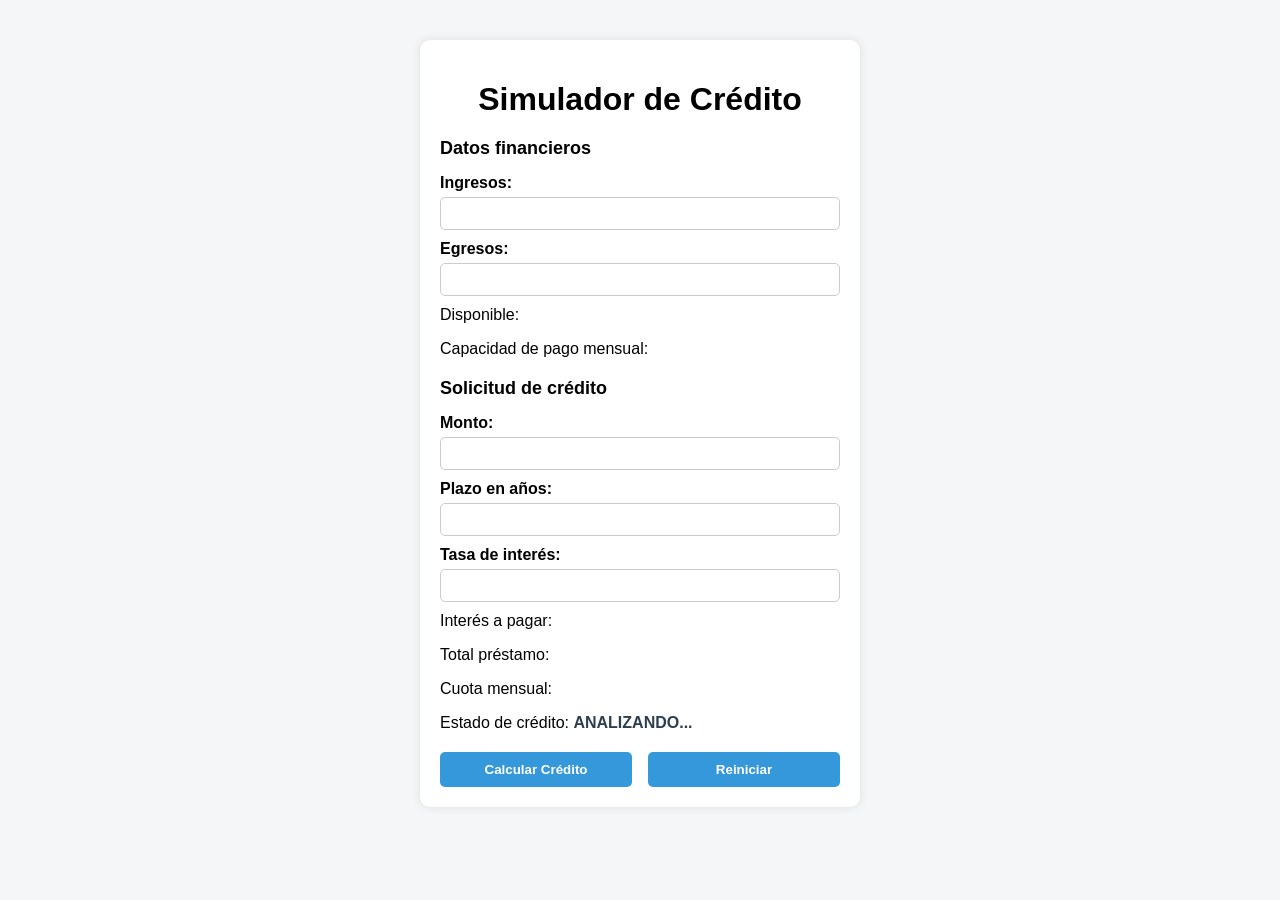
==== simulador.html @ 540f6668 "funciones de calcular el ingreso y egreso" ====
<!DOCTYPE html>
<html lang="es">
<head>
    <meta charset="UTF-8">
    <meta name="viewport" content="width=device-width, initial-scale=1.0">
    <title>Simulador de Crédito</title>
    <link rel="stylesheet" href="simulador.css">
</head>
<body>

    <div class="container">
        <h1>Simulador de Crédito</h1>

        <h2>Datos financieros</h2>
        <label for="txtIngresos">Ingresos:</label>
        <input type="text" id="txtIngresos">

        <label for="txtEgresos">Egresos:</label>
        <input type="text" id="txtEgresos">

        <p>Disponible: <span id="spnDisponible" ></span></p>
        <p>Capacidad de pago mensual: <span id="spnCapacidadPago"></span></p>

        <h2>Solicitud de crédito</h2>
        <label for="txtMonto">Monto:</label>
        <input type="text" id="txtMonto">

        <label for="txtPlazo">Plazo en años:</label>
        <input type="text" id="txtPlazo">

        <label for="txtTasaInteres">Tasa de interés:</label>
        <input type="text" id="txtTasaInteres">

        <p>Interés a pagar: <span id="spnInteresPagar"></span></p>
        <p>Total préstamo: <span id="spnTotalPrestamo"></span></p>
        <p>Cuota mensual: <span id="spnCuotaMensual"></span></p>
        <p>Estado de crédito: <span id="spnEstadoCredito">ANALIZANDO...</span></p>

        <div class="buttons">
            <button id="btnCalcularCredito" onclick="calcular()">Calcular Crédito</button>
            <button id="btnReiniciar">Reiniciar</button>
        </div>
    </div>

 <script src="simulador.js"></script>
 <script src="funciones.js"></script>
</body>
</html>
---- simulador.css ----
body {
    font-family: Arial, sans-serif;
    background-color: #f4f6f8;
    margin: 0;
    padding: 0;
}

.container {
    width: 400px;
    margin: 40px auto;
    padding: 20px;
    background-color: white;
    border-radius: 10px;
    box-shadow: 0 0 10px rgba(0,0,0,0.1);
}

h1 {
    text-align: center;
    margin-bottom: 20px;
}

h2 {
    margin-top: 20px;
    font-size: 18px;
}

label {
    display: block;
    margin-top: 10px;
    font-weight: bold;
}

input {
    width: 100%;
    padding: 8px;
    margin-top: 5px;
    border-radius: 5px;
    border: 1px solid #ccc;
    box-sizing: border-box;
}

p {
    margin-top: 10px;
}

span {
    font-weight: bold;
    color: #2c3e50;
}

.buttons {
    margin-top: 20px;
    display: flex;
    justify-content: space-between;
}

button {
    width: 48%;
    padding: 10px;
    border: none;
    border-radius: 5px;
    background-color: #3498db;
    color: white;
    font-weight: bold;
    cursor: pointer;
}

button:hover {
    background-color: #2980b9;
}
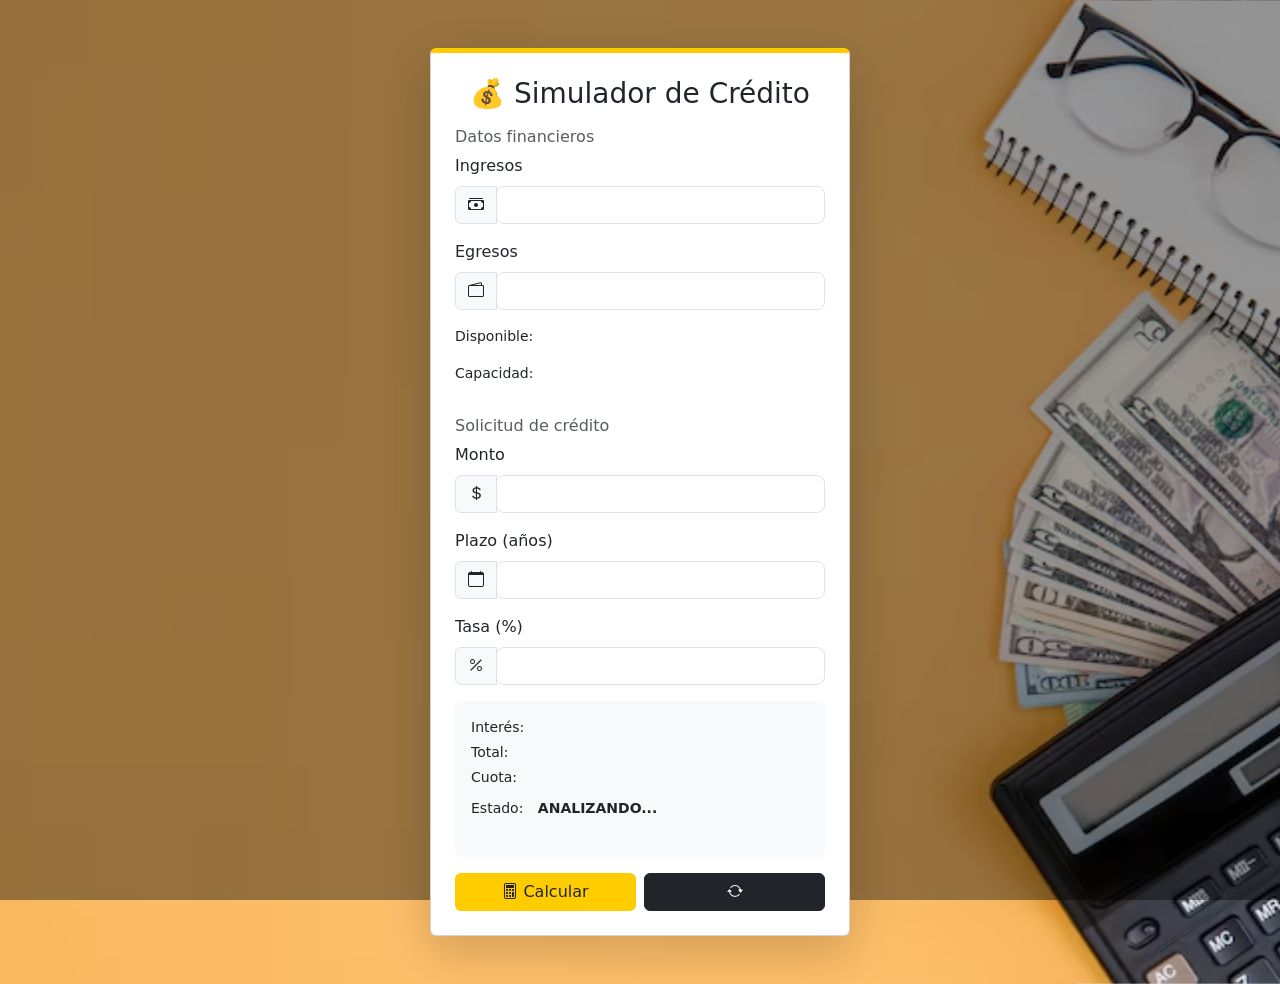
==== commit 33b1809e: "taller2 de la pate 3 completa" ====
--- a/simulador.html
+++ b/simulador.html
@@ -4,45 +4,106 @@
     <meta charset="UTF-8">
     <meta name="viewport" content="width=device-width, initial-scale=1.0">
     <title>Simulador de Crédito</title>
-    <link rel="stylesheet" href="simulador.css">
+
+    <!-- Tu CSS -->
+    <link rel="stylesheet" href="assets/css/simulador.css">
+
+    <!-- Bootstrap -->
+    <link href="https://cdn.jsdelivr.net/npm/bootstrap@5.3.2/dist/css/bootstrap.min.css" rel="stylesheet">
+
+    <!-- Bootstrap Icons -->
+    <link href="https://cdn.jsdelivr.net/npm/bootstrap-icons@1.11.1/font/bootstrap-icons.css" rel="stylesheet">
 </head>
 <body>
 
-    <div class="container">
-        <h1>Simulador de Crédito</h1>
+<div class="container d-flex justify-content-center align-items-start min-vh-100 py-5">
+    <div class="card shadow-lg p-4" style="max-width: 420px; width: 100%; border-top: 5px solid #ffcc00;">
 
-        <h2>Datos financieros</h2>
-        <label for="txtIngresos">Ingresos:</label>
-        <input type="text" id="txtIngresos">
+        <h3 class="text-center mb-3">💰 Simulador de Crédito</h3>
 
-        <label for="txtEgresos">Egresos:</label>
-        <input type="text" id="txtEgresos">
+        <h6 class="text-muted">Datos financieros</h6>
 
-        <p>Disponible: <span id="spnDisponible" ></span></p>
-        <p>Capacidad de pago mensual: <span id="spnCapacidadPago"></span></p>
+        <!-- INGRESOS -->
+        <div class="mb-3">
+            <label class="form-label">Ingresos</label>
+            <div class="input-group">
+                <span class="input-group-text"><i class="bi bi-cash-stack"></i></span>
+                <input type="number" id="txtIngresos" class="form-control">
+            </div>
+            <small class="text-danger error" id="errorIngresos"></small>
+        </div>
 
-        <h2>Solicitud de crédito</h2>
-        <label for="txtMonto">Monto:</label>
-        <input type="text" id="txtMonto">
+        <!-- EGRESOS -->
+        <div class="mb-3">
+            <label class="form-label">Egresos</label>
+            <div class="input-group">
+                <span class="input-group-text"><i class="bi bi-wallet2"></i></span>
+                <input type="number" id="txtEgresos" class="form-control">
+            </div>
+            <small class="text-danger error" id="errorEgresos"></small>
+        </div>
 
-        <label for="txtPlazo">Plazo en años:</label>
-        <input type="text" id="txtPlazo">
+        <!-- RESULTADOS -->
+        <p class="small">Disponible: <strong id="spnDisponible"></strong></p>
+        <p class="small">Capacidad: <strong id="spnCapacidadPago"></strong></p>
 
-        <label for="txtTasaInteres">Tasa de interés:</label>
-        <input type="text" id="txtTasaInteres">
+        <h6 class="text-muted mt-3">Solicitud de crédito</h6>
 
-        <p>Interés a pagar: <span id="spnInteresPagar"></span></p>
-        <p>Total préstamo: <span id="spnTotalPrestamo"></span></p>
-        <p>Cuota mensual: <span id="spnCuotaMensual"></span></p>
-        <p>Estado de crédito: <span id="spnEstadoCredito">ANALIZANDO...</span></p>
+        <!-- MONTO -->
+        <div class="mb-3">
+            <label class="form-label">Monto</label>
+            <div class="input-group">
+                <span class="input-group-text"><i class="bi bi-currency-dollar"></i></span>
+                <input type="number" id="txtMonto" class="form-control">
+            </div>
+            <small class="text-danger error" id="errorMonto"></small>
+        </div>
 
-        <div class="buttons">
-            <button id="btnCalcularCredito" onclick="calcular()">Calcular Crédito</button>
-            <button id="btnReiniciar">Reiniciar</button>
+        <!-- PLAZO -->
+        <div class="mb-3">
+            <label class="form-label">Plazo (años)</label>
+            <div class="input-group">
+                <span class="input-group-text"><i class="bi bi-calendar"></i></span>
+                <input type="number" id="txtPlazo" class="form-control">
+            </div>
+            <small class="text-danger error" id="errorPlazo"></small>
         </div>
+
+        <!-- TASA -->
+        <div class="mb-3">
+            <label class="form-label">Tasa (%)</label>
+            <div class="input-group">
+                <span class="input-group-text"><i class="bi bi-percent"></i></span>
+                <input type="number" id="txtTasaInteres" class="form-control">
+            </div>
+            <small class="text-danger error" id="errorTasa"></small>
+        </div>
+
+        <!-- RESULTADOS FINALES -->
+        <div class="bg-light p-3 rounded">
+            <p class="small mb-1">Interés: <strong id="spnInteresPagar"></strong></p>
+            <p class="small mb-1">Total: <strong id="spnTotalPrestamo"></strong></p>
+            <p class="small mb-1">Cuota: <strong id="spnCuotaMensual"></strong></p>
+            <p class="small">Estado: <span id="spnEstadoCredito" class="estado">ANALIZANDO...</span></p>
+        </div>
+
+        <!-- BOTONES -->
+        <div class="d-flex gap-2 mt-3">
+            <button class="btn w-100" style="background:#ffcc00;" onclick="calcular()">
+                <i class="bi bi-calculator"></i> Calcular
+            </button>
+
+            <button class="btn btn-dark w-100" onclick="reiniciar()">
+                <i class="bi bi-arrow-repeat"></i>
+            </button>
+        </div>
+
     </div>
+</div>
 
- <script src="simulador.js"></script>
- <script src="funciones.js"></script>
+<!-- Scripts -->
+<script src="assets/js/funciones.js"></script>
+<script src="assets/js/simulador.js"></script>
+
 </body>
 </html>
--- a/assets/css/simulador.css
+++ b/assets/css/simulador.css
@@ -0,0 +1,75 @@
+body {
+    font-family: 'Segoe UI', Arial, sans-serif;
+    background-image: url(../img/image.png);
+    background-size: cover;
+    background-position: center;
+    margin: 0;
+    padding: 0;
+}
+
+/* overlay oscuro para que se vea más pro */
+body::before {
+    content: "";
+    position: fixed;
+    inset: 0;
+    background: rgba(0,0,0,0.4);
+    z-index: -1;
+}
+
+/* tarjeta */
+.card {
+    border-radius: 16px;
+    backdrop-filter: blur(6px);
+    background: rgba(255,255,255,0.95);
+    transition: transform 0.2s ease;
+}
+
+.card:hover {
+    transform: translateY(-3px);
+}
+
+/* inputs */
+input {
+    border-radius: 8px !important;
+}
+
+input:focus {
+    border-color: #ffcc00 !important;
+    box-shadow: 0 0 8px rgba(255, 204, 0, 0.5) !important;
+}
+
+/* botones */
+.btn-warning {
+    background-color: #ffcc00;
+    border: none;
+    font-weight: 600;
+}
+
+.btn-warning:hover {
+    background-color: #e6b800;
+}
+
+/* errores */
+.error {
+    font-size: 12px;
+}
+
+/* ESTADO DEL CRÉDITO */
+.estado {
+    font-weight: bold;
+    padding: 6px 10px;
+    border-radius: 6px;
+    display: inline-block;
+}
+
+/* aprobado */
+.aprobado {
+    background-color: #000;
+    color: #ffcc00;
+}
+
+/* rechazado */
+.rechazado {
+    background-color: #ff4d4d;
+    color: white;
+}
